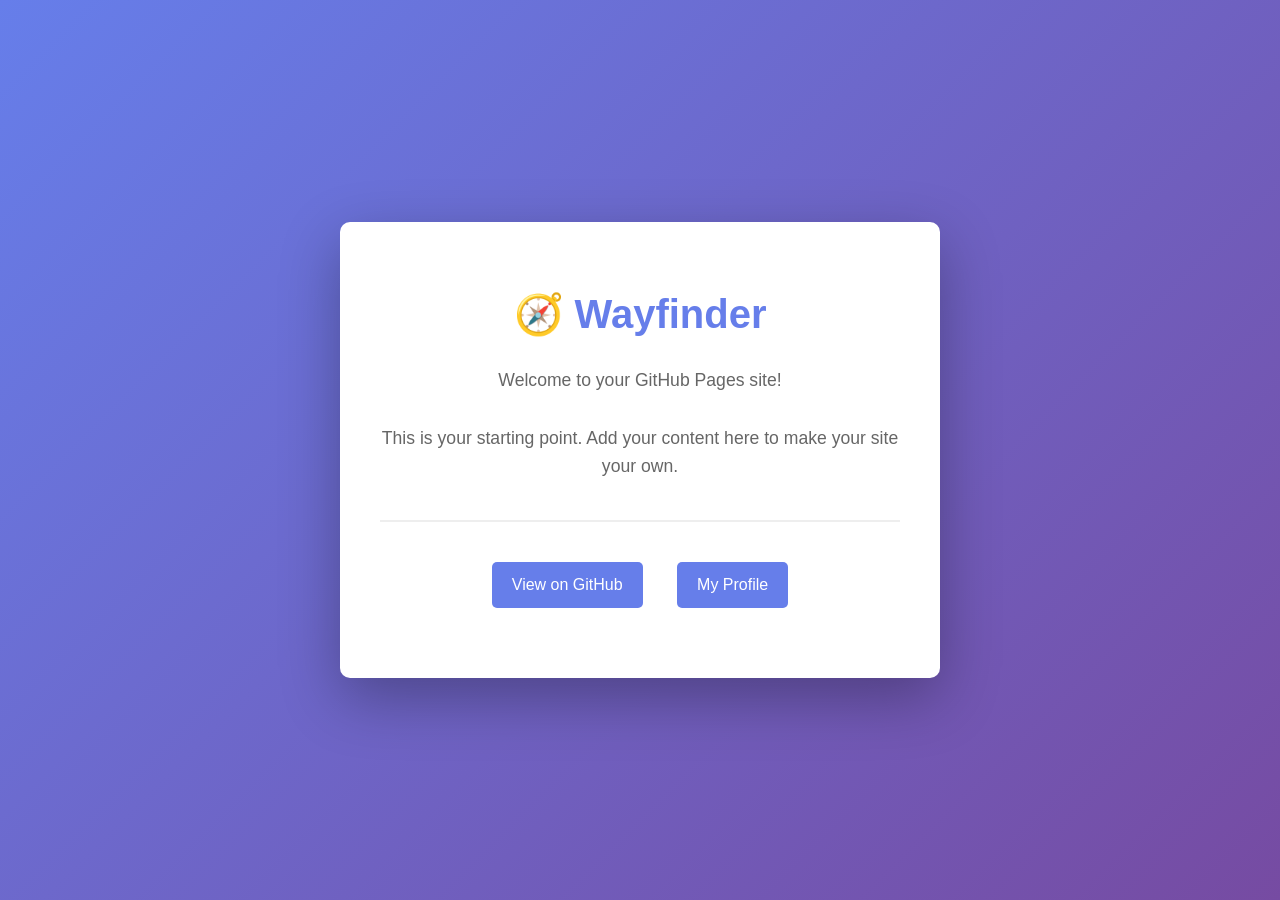
==== index.html @ c20c8045 "Initial commit: Add index.html for GitHub Pages" ====
<!DOCTYPE html>
<html lang="en">
<head>
    <meta charset="UTF-8">
    <meta name="viewport" content="width=device-width, initial-scale=1.0">
    <title>Wayfinder</title>
    <style>
        * {
            margin: 0;
            padding: 0;
            box-sizing: border-box;
        }
        
        body {
            font-family: -apple-system, BlinkMacSystemFont, 'Segoe UI', Roboto, 'Helvetica Neue', Arial, sans-serif;
            line-height: 1.6;
            color: #333;
            background: linear-gradient(135deg, #667eea 0%, #764ba2 100%);
            min-height: 100vh;
            display: flex;
            align-items: center;
            justify-content: center;
        }
        
        .container {
            background: white;
            border-radius: 10px;
            box-shadow: 0 20px 60px rgba(0, 0, 0, 0.3);
            padding: 60px 40px;
            max-width: 600px;
            text-align: center;
        }
        
        h1 {
            color: #667eea;
            margin-bottom: 20px;
            font-size: 2.5em;
        }
        
        p {
            color: #666;
            margin-bottom: 30px;
            font-size: 1.1em;
        }
        
        .nav {
            margin-top: 40px;
            padding-top: 30px;
            border-top: 2px solid #eee;
        }
        
        .nav a {
            display: inline-block;
            margin: 10px 15px;
            padding: 10px 20px;
            background: #667eea;
            color: white;
            text-decoration: none;
            border-radius: 5px;
            transition: background 0.3s ease;
        }
        
        .nav a:hover {
            background: #764ba2;
        }
    </style>
</head>
<body>
    <div class="container">
        <h1>🧭 Wayfinder</h1>
        <p>Welcome to your GitHub Pages site!</p>
        <p>This is your starting point. Add your content here to make your site your own.</p>
        <div class="nav">
            <a href="https://github.com/om484777-ux/wayfinder">View on GitHub</a>
            <a href="https://github.com/om484777-ux">My Profile</a>
        </div>
    </div>
</body>
</html>
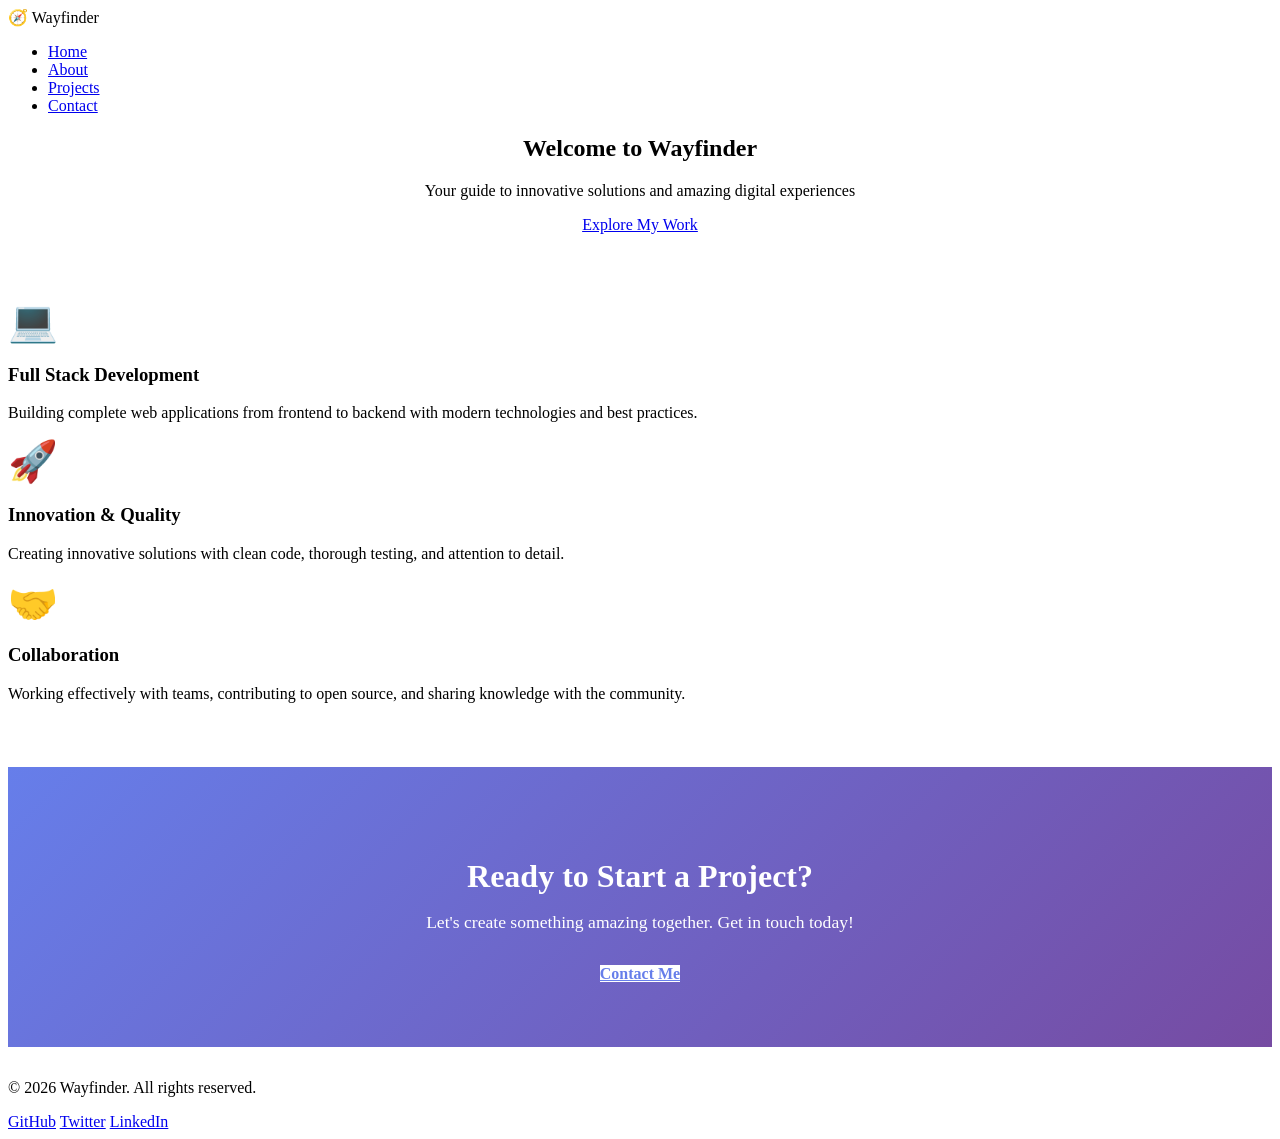
==== commit c5a80d16: "Update: Replace index.html with full homepage" ====
--- a/index.html
+++ b/index.html
@@ -3,77 +3,89 @@
 <head>
     <meta charset="UTF-8">
     <meta name="viewport" content="width=device-width, initial-scale=1.0">
-    <title>Wayfinder</title>
-    <style>
-        * {
-            margin: 0;
-            padding: 0;
-            box-sizing: border-box;
-        }
-        
-        body {
-            font-family: -apple-system, BlinkMacSystemFont, 'Segoe UI', Roboto, 'Helvetica Neue', Arial, sans-serif;
-            line-height: 1.6;
-            color: #333;
-            background: linear-gradient(135deg, #667eea 0%, #764ba2 100%);
-            min-height: 100vh;
-            display: flex;
-            align-items: center;
-            justify-content: center;
-        }
-        
-        .container {
-            background: white;
-            border-radius: 10px;
-            box-shadow: 0 20px 60px rgba(0, 0, 0, 0.3);
-            padding: 60px 40px;
-            max-width: 600px;
-            text-align: center;
-        }
-        
-        h1 {
-            color: #667eea;
-            margin-bottom: 20px;
-            font-size: 2.5em;
-        }
-        
-        p {
-            color: #666;
-            margin-bottom: 30px;
-            font-size: 1.1em;
-        }
-        
-        .nav {
-            margin-top: 40px;
-            padding-top: 30px;
-            border-top: 2px solid #eee;
-        }
-        
-        .nav a {
-            display: inline-block;
-            margin: 10px 15px;
-            padding: 10px 20px;
-            background: #667eea;
-            color: white;
-            text-decoration: none;
-            border-radius: 5px;
-            transition: background 0.3s ease;
-        }
-        
-        .nav a:hover {
-            background: #764ba2;
-        }
-    </style>
+    <title>Wayfinder - Developer Portfolio</title>
+    <link rel="stylesheet" href="styles.css">
 </head>
 <body>
+    <!-- Navigation -->
+    <nav class="navbar">
+        <div class="container">
+            <div class="nav-brand">🧭 Wayfinder</div>
+            <ul class="nav-links">
+                <li><a href="index.html" class="active">Home</a></li>
+                <li><a href="about.html">About</a></li>
+                <li><a href="projects.html">Projects</a></li>
+                <li><a href="contact.html">Contact</a></li>
+            </ul>
+        </div>
+    </nav>
+
+    <!-- Hero Section -->
+    <section class="hero">
+        <div class="container" style="text-align: center;">
+            <h1>Welcome to Wayfinder</h1>
+            <p>Your guide to innovative solutions and amazing digital experiences</p>
+            <a href="#featured" class="btn">Explore My Work</a>
+        </div>
+    </section>
+
+    <!-- Featured Section -->
     <div class="container">
-        <h1>🧭 Wayfinder</h1>
-        <p>Welcome to your GitHub Pages site!</p>
-        <p>This is your starting point. Add your content here to make your site your own.</p>
-        <div class="nav">
-            <a href="https://github.com/om484777-ux/wayfinder">View on GitHub</a>
-            <a href="https://github.com/om484777-ux">My Profile</a>
+        <section id="featured" class="featured" style="margin-top: 4rem; margin-bottom: 4rem;">
+            <div class="feature-card">
+                <div style="font-size: 2.5em; margin-bottom: 1rem;">💻</div>
+                <h3>Full Stack Development</h3>
+                <p>Building complete web applications from frontend to backend with modern technologies and best practices.</p>
+            </div>
+
+            <div class="feature-card">
+                <div style="font-size: 2.5em; margin-bottom: 1rem;">🚀</div>
+                <h3>Innovation & Quality</h3>
+                <p>Creating innovative solutions with clean code, thorough testing, and attention to detail.</p>
+            </div>
+
+            <div class="feature-card">
+                <div style="font-size: 2.5em; margin-bottom: 1rem;">🤝</div>
+                <h3>Collaboration</h3>
+                <p>Working effectively with teams, contributing to open source, and sharing knowledge with the community.</p>
+            </div>
+        </section>
+    </div>
+
+    <!-- Call to Action -->
+    <div style="background: linear-gradient(135deg, #667eea 0%, #764ba2 100%); color: white; padding: 4rem 0; text-align: center; margin: 2rem 0;">
+        <div class="container">
+            <h2 style="font-size: 2em; margin-bottom: 1rem;">Ready to Start a Project?</h2>
+            <p style="font-size: 1.1em; margin-bottom: 2rem;">Let's create something amazing together. Get in touch today!</p>
+            <a href="contact.html" class="btn" style="background: white; color: #667eea; font-weight: bold;">Contact Me</a>
         </div>
     </div>
+
+    <!-- Footer -->
+    <footer class="footer">
+        <div class="container">
+            <p>&copy; 2026 Wayfinder. All rights reserved.</p>
+            <div class="social-links">
+                <a href="https://github.com/om484777-ux">GitHub</a>
+                <a href="#">Twitter</a>
+                <a href="#">LinkedIn</a>
+            </div>
+        </div>
+    </footer>
+
+    <script>
+        // Smooth scroll for navigation links
+        document.querySelectorAll('a[href^="#"]').forEach(anchor => {
+            anchor.addEventListener('click', function (e) {
+                e.preventDefault();
+                const target = document.querySelector(this.getAttribute('href'));
+                if (target) {
+                    target.scrollIntoView({
+                        behavior: 'smooth'
+                    });
+                }
+            });
+        });
+    </script>
 </body>
 </html>
